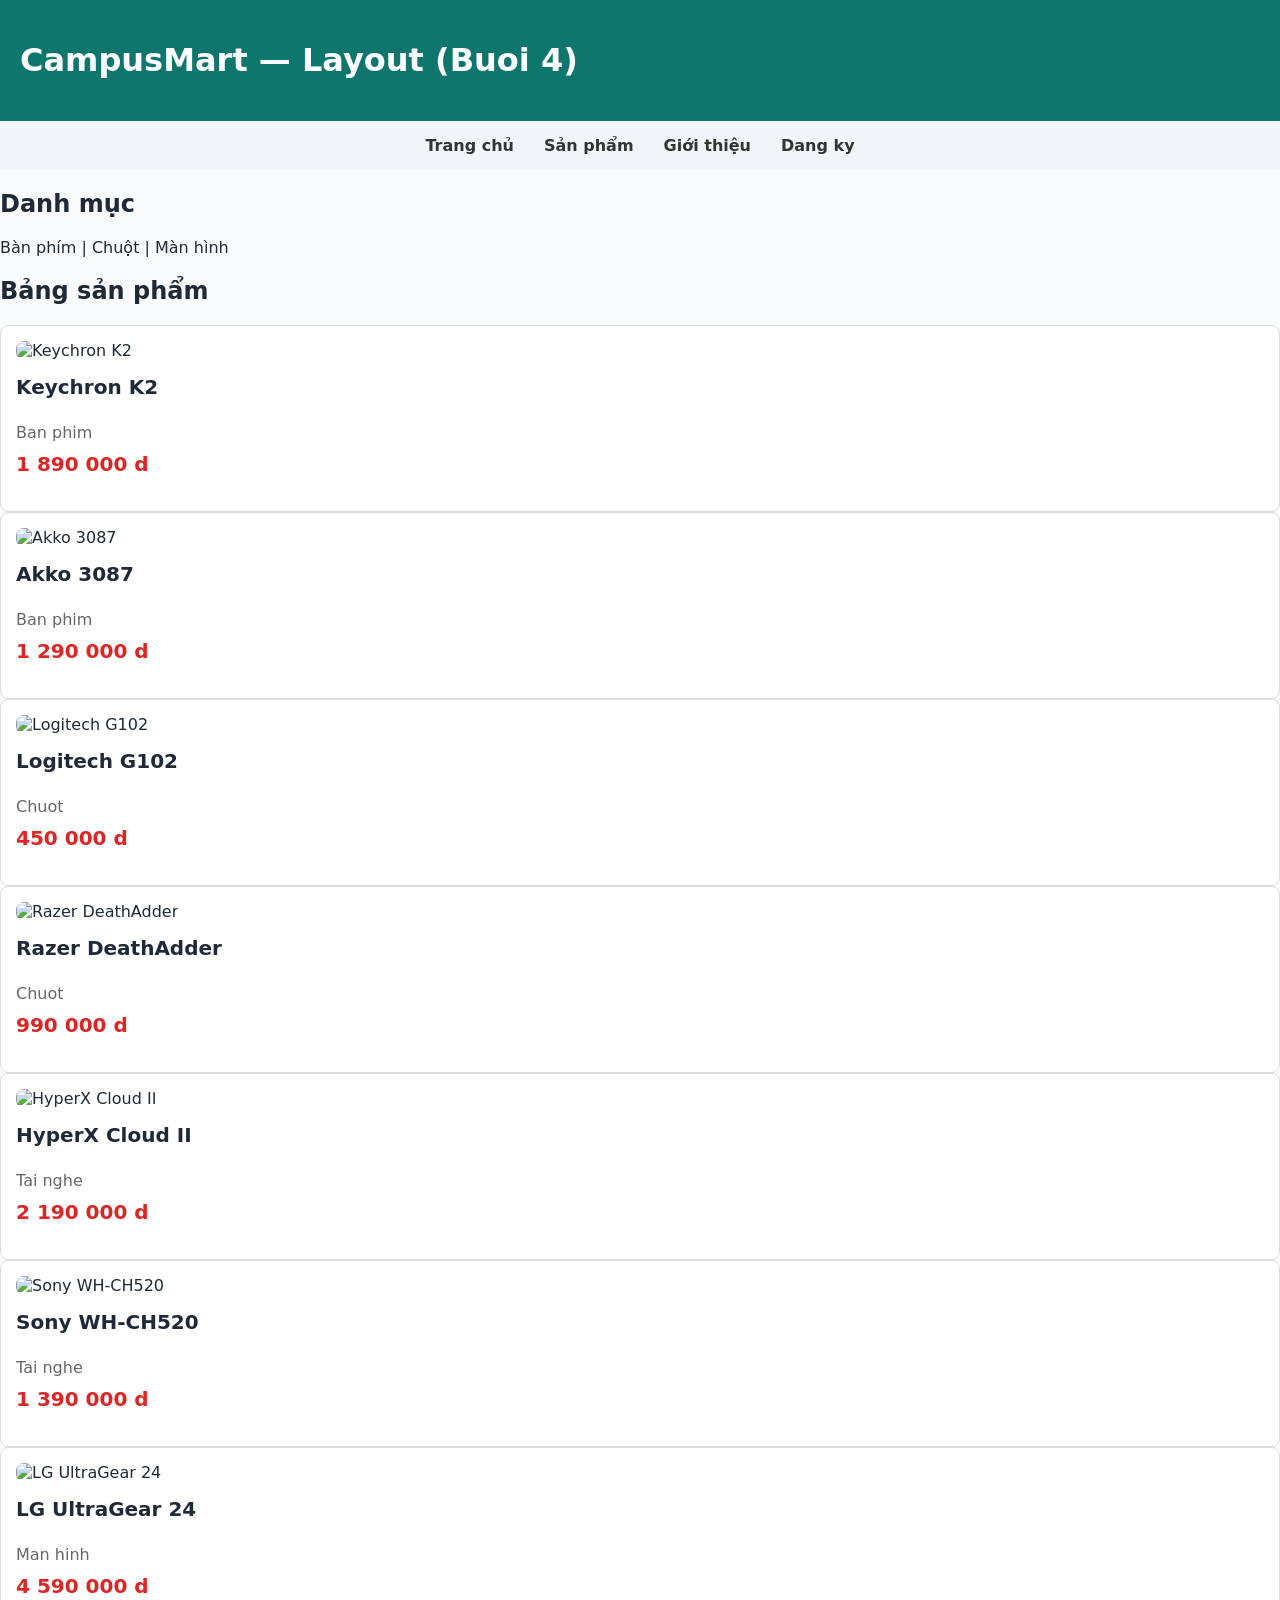
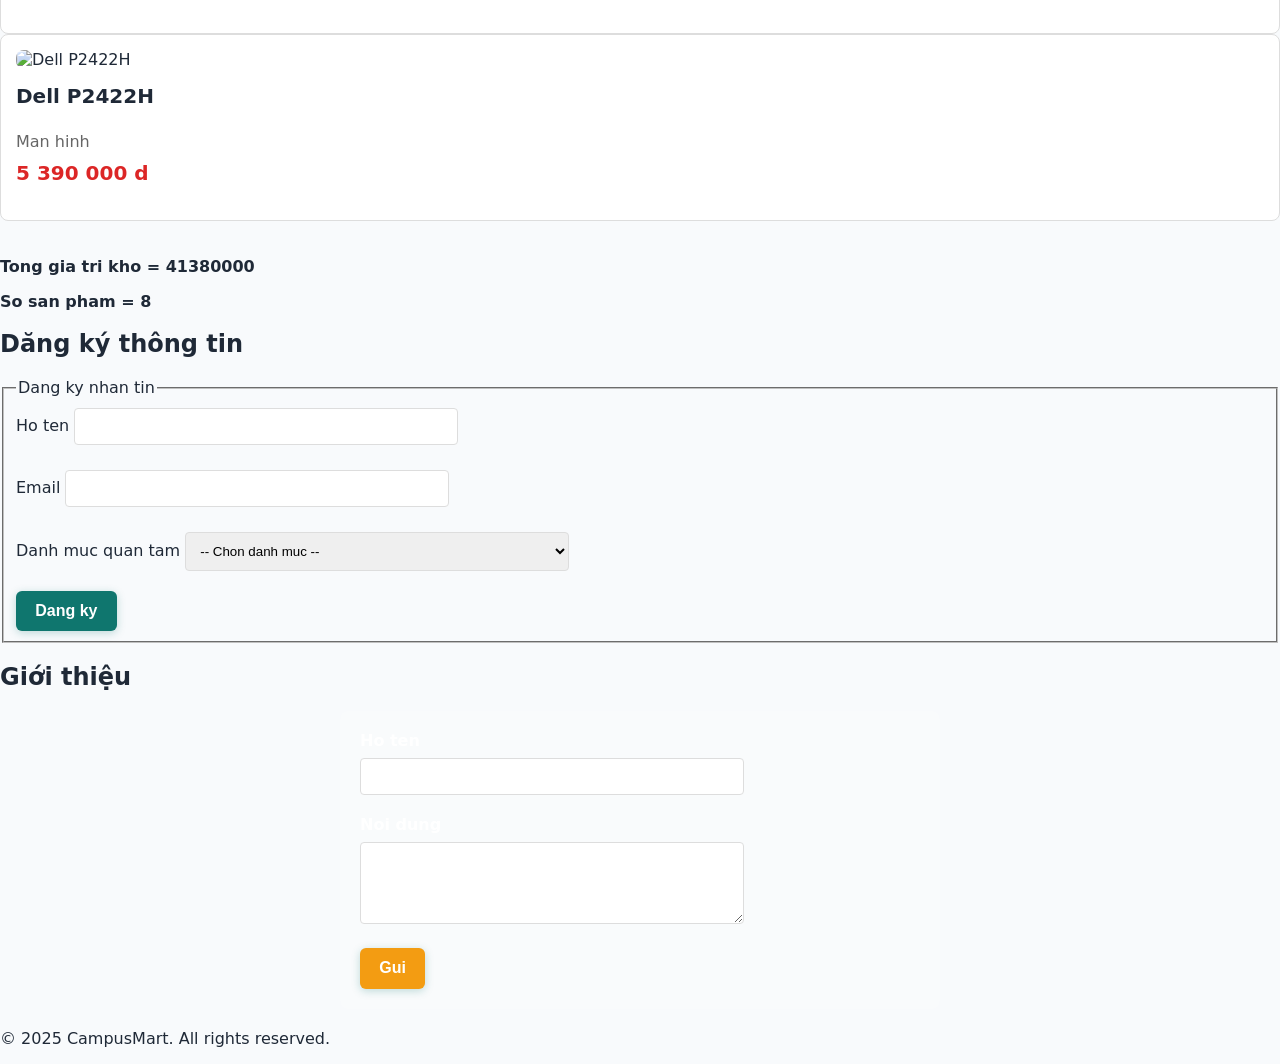
==== cse391-cm-04/index.html @ 679c0128 "Add files via upload" ====
<!DOCTYPE html>
<html lang="vi">
<head>
    <meta charset="UTF-8">
    <meta name="viewport" content="width=device-width, initial-scale=1.0">
    <title>CampusMart — Layout (Buoi 4)</title>
    <link rel="stylesheet" href="styles.css" /> 
</head>
<body>
    <header class="cm-header" data-testid="cm-brand">
        <h1>CampusMart — Layout (Buoi 4)</h1>
    </header>

    <nav class="cm-nav" data-testid="cm-nav" aria-label="Menu chinh">
        <a href="#categories">Trang chủ</a>
        <a href="#products">Sản phẩm</a>
        <a href="#about">Giới thiệu</a>
        <a href="#subscribe">Dang ky</a>
    </nav>

    <main>
        <!-- Categories Section -->
        <section id="categories">
            <h2>Danh mục</h2>
            <p>Bàn phím | Chuột | Màn hình</p>
        </section>

        <!-- Product Table -->
        <section id="products">
            <h2>Bảng sản phẩm</h2>
            <table <div class="cm-grid" data-testid="cm-product-table">

    <article class="cm-card" data-sku="KB-01">
        <figure>
            <img src="https://placehold.co/300x200" alt="Keychron K2">
        </figure>

        <h3 class="cm-card-title">Keychron K2</h3>

        <p class="cm-card-category">
            Ban phim
        </p>

        <p class="cm-card-price">
            1 890 000 d
        </p>

    </article>

    <article class="cm-card" data-sku="KB-02">

        <figure>
            <img src="https://placehold.co/300x200" alt="Akko 3087">
        </figure>

        <h3 class="cm-card-title">
            Akko 3087
        </h3>

        <p class="cm-card-category">
            Ban phim
        </p>

        <p class="cm-card-price">
            1 290 000 d
        </p>

    </article>

    <article class="cm-card" data-sku="MS-01">

        <figure>
            <img src="https://placehold.co/300x200" alt="Logitech G102">
        </figure>

        <h3 class="cm-card-title">
            Logitech G102
        </h3>

        <p class="cm-card-category">
            Chuot
        </p>

        <p class="cm-card-price">
            450 000 d
        </p>

    </article>

    <article class="cm-card" data-sku="MS-02">

        <figure>
            <img src="https://placehold.co/300x200" alt="Razer DeathAdder">
        </figure>

        <h3 class="cm-card-title">
            Razer DeathAdder
        </h3>

        <p class="cm-card-category">
            Chuot
        </p>

        <p class="cm-card-price">
            990 000 d
        </p>

    </article>

    <article class="cm-card" data-sku="HD-01">

        <figure>
            <img src="https://placehold.co/300x200" alt="HyperX Cloud II">
        </figure>

        <h3 class="cm-card-title">
            HyperX Cloud II
        </h3>

        <p class="cm-card-category">
            Tai nghe
        </p>

        <p class="cm-card-price">
            2 190 000 d
        </p>

    </article>

    <article class="cm-card" data-sku="HD-02">

        <figure>
            <img src="https://placehold.co/300x200" alt="Sony WH-CH520">
        </figure>

        <h3 class="cm-card-title">
            Sony WH-CH520
        </h3>

        <p class="cm-card-category">
            Tai nghe
        </p>

        <p class="cm-card-price">
            1 390 000 d
        </p>

    </article>

    <article class="cm-card" data-sku="MN-01">

        <figure>
            <img src="https://placehold.co/300x200" alt="LG UltraGear 24">
        </figure>

        <h3 class="cm-card-title">
            LG UltraGear 24
        </h3>

        <p class="cm-card-category">
            Man hinh
        </p>

        <p class="cm-card-price">
            4 590 000 d
        </p>

    </article>

    <article class="cm-card" data-sku="MN-02">

        <figure>
            <img src="https://placehold.co/300x200" alt="Dell P2422H">
        </figure>

        <h3 class="cm-card-title">
            Dell P2422H
        </h3>

        <p class="cm-card-category">
            Man hinh
        </p>

        <p class="cm-card-price">
            5 390 000 d
        </p>

    </article>

</div>

            </table>
            <div data-testid="cm-inventory-total">
                <p><strong>Tong gia tri kho = 41380000</strong></p>
                <p><strong>So san pham = 8</strong></p>
            </div>
        </section>

        <!-- Subscribe Section -->
        <section id="subscribe">
            <h2>Dăng ký thông tin</h2>
            <form data-testid="cm-subscribe-form">
                <fieldset>
                    <legend>Dang ky nhan tin</legend>
                    
                    <div style="margin-bottom: 20px;">
                        <label for="name">Ho ten</label>
                        <input type="text" id="name" name="name" required minlength="2" style="width: 100%; padding: 10px; margin-top: 5px; border: 1px solid #ddd; border-radius: 4px;">
                    </div>
                    
                    <div style="margin-bottom: 20px;">
                        <label for="email">Email</label>
                        <input type="email" id="email" name="email" required style="width: 100%; padding: 10px; margin-top: 5px; border: 1px solid #ddd; border-radius: 4px;">
                    </div>
                    
                    <div style="margin-bottom: 20px;">
                        <label for="category_id">Danh muc quan tam</label>
                        <select id="category_id" name="category_id" required style="width: 100%; padding: 10px; margin-top: 5px; border: 1px solid #ddd; border-radius: 4px;">
                            <option value="">-- Chon danh muc --</option>
                            <option value="1">Ban phim</option>
                            <option value="2">Chuot</option>
                            <option value="3">Man hinh</option>
                        </select>
                    </div>
                    
                    <button type="submit" class="cm-submit-btn">Dang ky</button>
                </fieldset>
            </form>
        </section>


    </main>

    <footer id="about">
        <h2>Giới thiệu</h2>
        <form style="max-width: 600px; margin: 20px auto; background-color: rgba(255, 255, 255, 0.1); padding: 20px; border-radius: 8px;">
            <div style="margin-bottom: 20px;">
                <label for="contact-name" style="color: white; display: block; margin-bottom: 8px; font-weight: 600;">Ho ten</label>
                <input type="text" id="contact-name" name="name" style="width: 100%; padding: 10px; border: 1px solid #ddd; border-radius: 4px;">
            </div>
            
            <div style="margin-bottom: 20px;">
                <label for="contact-content" style="color: white; display: block; margin-bottom: 8px; font-weight: 600;">Noi dung</label>
                <textarea id="contact-content" name="content" rows="4" required style="width: 100%; padding: 10px; border: 1px solid #ddd; border-radius: 4px; font-family: Arial, sans-serif;"></textarea>
            </div>
            
            <button type="submit" class="cm-submit-btn cm-submit-btn--secondary">Gui</button>
        </form>
        <p style="margin-top: 20px;">&copy; 2025 CampusMart. All rights reserved.</p>
    </footer>

    <script>
    </script>
   
<!-- CM_EXPECT product_count=8 card_count=8 inventory_value=41380000 layout=flex-grid -->
</body>
</html>
---- cse391-cm-04/styles.css ----
*, *::before, *::after { box-sizing: border-box; }

:root {
  --cm-primary: #0f766e;
  --cm-bg: #f8fafc;
}

body {
  margin: 0;
  font-family: system-ui, -apple-system, "Segoe UI", sans-serif;
  background: var(--cm-bg);
  color: #1f2937;
}

.cm-header{
    display:flex;
    justify-content:space-between;
    align-items:center;

    background:var(--cm-primary);
    color:white;
    padding:20px;
    gap:1rem;
}

.cm-nav{

    background:#f1f5f9;
    padding:15px;

}

.cm-nav{

    display:flex;
    justify-content:center;

}

.cm-nav a{

    text-decoration:none;
    color:#333;
    margin:0 15px;
    font-weight:bold;

}

.cm-table {
  width: 100%;
  border-collapse: collapse;
}

.cm-table th,
.cm-table td {
  padding: 0.5rem 0.75rem;
  border-bottom: 1px solid #e2e8f0;
}

.cm-table thead th {
  background: var(--cm-primary);
  color: white;
}

.cm-table tbody tr:nth-child(even) {
  background: #f1f5f9;
}

.cm-table tbody tr:hover {
  background: #ccfbf1;
}

input,
select,
textarea {
  width: 100%;
  max-width: 24rem;
  padding: 0.5rem;
  border: 1px solid #cbd5e1;
  border-radius: 4px;
}

input:focus,
select:focus,
textarea:focus {
  outline: 2px solid var(--cm-primary);
}

button[type="submit"] {
  background: var(--cm-primary);
  color: white;
  border: none;
  padding: 0.7rem 1.2rem;
  border-radius: 6px;
  cursor: pointer;
  font-weight: 700;
  box-shadow: 0 2px 8px rgba(15, 118, 110, 0.25);
  transition: background 0.2s ease, transform 0.2s ease, box-shadow 0.2s ease;
}

button[type="submit"]:hover {
  background: #0a5c56;
  transform: translateY(-1px);
  box-shadow: 0 4px 12px rgba(15, 118, 110, 0.35);
}

.cm-submit-btn {
  background-color: #27ae60;
  color: white;
  padding: 0.75rem 1.25rem;
  border-radius: 4px;
  font-weight: 600;
  font-size: 16px;
}

.cm-submit-btn:hover {
  background-color: #1f7a45;
}

button[type="submit"].cm-submit-btn--secondary {
  background-color: #f39c12;
}

button[type="submit"].cm-submit-btn--secondary:hover {
  background-color: #c97a00;
}
.cm-grid{

    display:grid;

    grid-template-columns:repeat(auto-fill,minmax(220px,1fr));

    gap:20px;

    margin-top:20px;

}
.cm-card{

    border:1px solid #ddd;

    border-radius:8px;

    padding:15px;

    background:white;

    display:flex;

    flex-direction:column;

    transition:0.3s;

}

.cm-card:hover{

    box-shadow:0 5px 15px rgba(0,0,0,.2);

}

.cm-card figure{
    margin:0;
}

.cm-card img{
    width:100%;
    height:180px;
    object-fit:cover;
    border-radius:8px;
}

.cm-card-title{

    font-size:20px;

    font-weight:bold;

    margin:15px 0 5px;

}

.cm-card-category{

    color:#666;

}

.cm-card-price{

    color:red;

    font-weight:bold;

    margin-top:10px;

}
.cm-card-title{

    margin-top:15px;

    margin-bottom:8px;

}

.cm-card-category{

    color:#666;

    margin-bottom:10px;

}

.cm-card-price{

    color:#dc2626;

    font-size:20px;

    font-weight:bold;

    margin-top:auto;

}
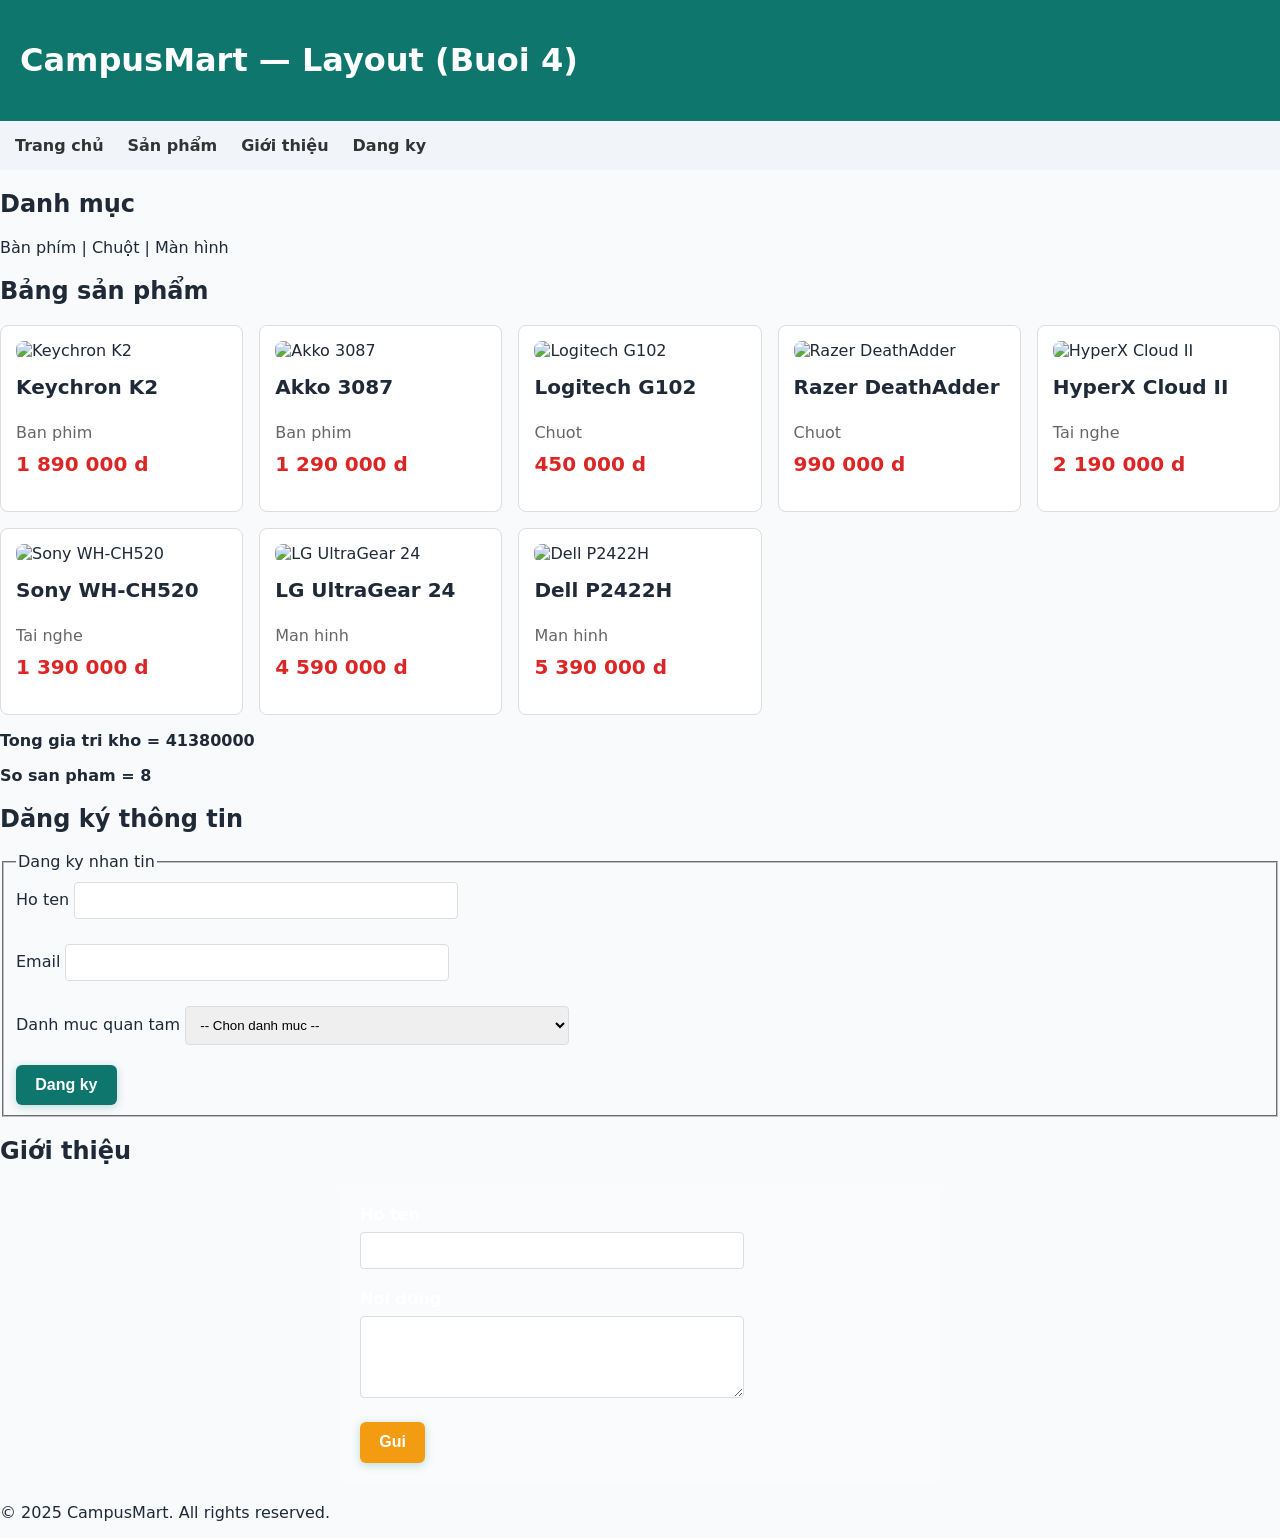
==== commit cde1a7df: "Add files via upload" ====
--- a/cse391-cm-04/index.html
+++ b/cse391-cm-04/index.html
@@ -12,10 +12,12 @@
     </header>
 
     <nav class="cm-nav" data-testid="cm-nav" aria-label="Menu chinh">
-        <a href="#categories">Trang chủ</a>
-        <a href="#products">Sản phẩm</a>
-        <a href="#about">Giới thiệu</a>
-        <a href="#subscribe">Dang ky</a>
+        <ul>
+            <li><a href="#categories">Trang chủ</a></li>
+            <li><a href="#products">Sản phẩm</a></li>
+            <li><a href="#about">Giới thiệu</a></li>
+            <li><a href="#subscribe">Dang ky</a></li>
+        </ul>
     </nav>
 
     <main>
@@ -28,168 +30,81 @@
         <!-- Product Table -->
         <section id="products">
             <h2>Bảng sản phẩm</h2>
-            <table <div class="cm-grid" data-testid="cm-product-table">
+            <div class="cm-grid" data-testid="cm-product-table">
 
     <article class="cm-card" data-sku="KB-01">
         <figure>
             <img src="https://placehold.co/300x200" alt="Keychron K2">
         </figure>
-
         <h3 class="cm-card-title">Keychron K2</h3>
-
-        <p class="cm-card-category">
-            Ban phim
-        </p>
-
-        <p class="cm-card-price">
-            1 890 000 d
-        </p>
-
+        <p class="cm-card-category">Ban phim</p>
+        <p class="cm-card-price">1 890 000 d</p>
     </article>
 
     <article class="cm-card" data-sku="KB-02">
-
         <figure>
             <img src="https://placehold.co/300x200" alt="Akko 3087">
         </figure>
-
-        <h3 class="cm-card-title">
-            Akko 3087
-        </h3>
-
-        <p class="cm-card-category">
-            Ban phim
-        </p>
-
-        <p class="cm-card-price">
-            1 290 000 d
-        </p>
-
+        <h3 class="cm-card-title">Akko 3087</h3>
+        <p class="cm-card-category">Ban phim</p>
+        <p class="cm-card-price">1 290 000 d</p>
     </article>
 
     <article class="cm-card" data-sku="MS-01">
-
         <figure>
             <img src="https://placehold.co/300x200" alt="Logitech G102">
         </figure>
-
-        <h3 class="cm-card-title">
-            Logitech G102
-        </h3>
-
-        <p class="cm-card-category">
-            Chuot
-        </p>
-
-        <p class="cm-card-price">
-            450 000 d
-        </p>
-
+        <h3 class="cm-card-title">Logitech G102</h3>
+        <p class="cm-card-category">Chuot</p>
+        <p class="cm-card-price">450 000 d</p>
     </article>
 
     <article class="cm-card" data-sku="MS-02">
-
         <figure>
             <img src="https://placehold.co/300x200" alt="Razer DeathAdder">
         </figure>
-
-        <h3 class="cm-card-title">
-            Razer DeathAdder
-        </h3>
-
-        <p class="cm-card-category">
-            Chuot
-        </p>
-
-        <p class="cm-card-price">
-            990 000 d
-        </p>
-
+        <h3 class="cm-card-title">Razer DeathAdder</h3>
+        <p class="cm-card-category">Chuot</p>
+        <p class="cm-card-price">990 000 d</p>
     </article>
 
     <article class="cm-card" data-sku="HD-01">
-
         <figure>
             <img src="https://placehold.co/300x200" alt="HyperX Cloud II">
         </figure>
-
-        <h3 class="cm-card-title">
-            HyperX Cloud II
-        </h3>
-
-        <p class="cm-card-category">
-            Tai nghe
-        </p>
-
-        <p class="cm-card-price">
-            2 190 000 d
-        </p>
-
+        <h3 class="cm-card-title">HyperX Cloud II</h3>
+        <p class="cm-card-category">Tai nghe</p>
+        <p class="cm-card-price">2 190 000 d</p>
     </article>
 
     <article class="cm-card" data-sku="HD-02">
-
         <figure>
             <img src="https://placehold.co/300x200" alt="Sony WH-CH520">
         </figure>
-
-        <h3 class="cm-card-title">
-            Sony WH-CH520
-        </h3>
-
-        <p class="cm-card-category">
-            Tai nghe
-        </p>
-
-        <p class="cm-card-price">
-            1 390 000 d
-        </p>
-
+        <h3 class="cm-card-title">Sony WH-CH520</h3>
+        <p class="cm-card-category">Tai nghe</p>
+        <p class="cm-card-price">1 390 000 d</p>
     </article>
 
     <article class="cm-card" data-sku="MN-01">
-
         <figure>
             <img src="https://placehold.co/300x200" alt="LG UltraGear 24">
         </figure>
-
-        <h3 class="cm-card-title">
-            LG UltraGear 24
-        </h3>
-
-        <p class="cm-card-category">
-            Man hinh
-        </p>
-
-        <p class="cm-card-price">
-            4 590 000 d
-        </p>
-
+        <h3 class="cm-card-title">LG UltraGear 24</h3>
+        <p class="cm-card-category">Man hinh</p>
+        <p class="cm-card-price">4 590 000 d</p>
     </article>
 
     <article class="cm-card" data-sku="MN-02">
-
         <figure>
             <img src="https://placehold.co/300x200" alt="Dell P2422H">
         </figure>
-
-        <h3 class="cm-card-title">
-            Dell P2422H
-        </h3>
-
-        <p class="cm-card-category">
-            Man hinh
-        </p>
-
-        <p class="cm-card-price">
-            5 390 000 d
-        </p>
-
+        <h3 class="cm-card-title">Dell P2422H</h3>
+        <p class="cm-card-category">Man hinh</p>
+        <p class="cm-card-price">5 390 000 d</p>
     </article>
 
-</div>
-
-            </table>
+            </div>
             <div data-testid="cm-inventory-total">
                 <p><strong>Tong gia tri kho = 41380000</strong></p>
                 <p><strong>So san pham = 8</strong></p>
--- a/cse391-cm-04/styles.css
+++ b/cse391-cm-04/styles.css
@@ -23,27 +23,25 @@
     gap:1rem;
 }
 
-.cm-nav{
-
-    background:#f1f5f9;
-    padding:15px;
-
-}
-
-.cm-nav{
-
-    display:flex;
-    justify-content:center;
-
-}
-
-.cm-nav a{
-
-    text-decoration:none;
-    color:#333;
-    margin:0 15px;
-    font-weight:bold;
-
+.cm-nav {
+  background: #f1f5f9;
+  padding: 15px;
+}
+
+.cm-nav ul {
+  display: flex;
+  flex-direction: row;
+  flex-wrap: wrap;
+  gap: 1.5rem;
+  list-style: none;
+  margin: 0;
+  padding: 0;
+}
+
+.cm-nav a {
+  text-decoration: none;
+  color: #333;
+  font-weight: bold;
 }
 
 .cm-table {
@@ -124,16 +122,11 @@
 button[type="submit"].cm-submit-btn--secondary:hover {
   background-color: #c97a00;
 }
-.cm-grid{
-
-    display:grid;
-
-    grid-template-columns:repeat(auto-fill,minmax(220px,1fr));
-
-    gap:20px;
-
-    margin-top:20px;
-
+.cm-grid {
+  display: grid;
+  grid-template-columns: repeat(auto-fill, minmax(220px, 1fr));
+  gap: 1rem;
+  margin-top: 20px;
 }
 .cm-card{
 
